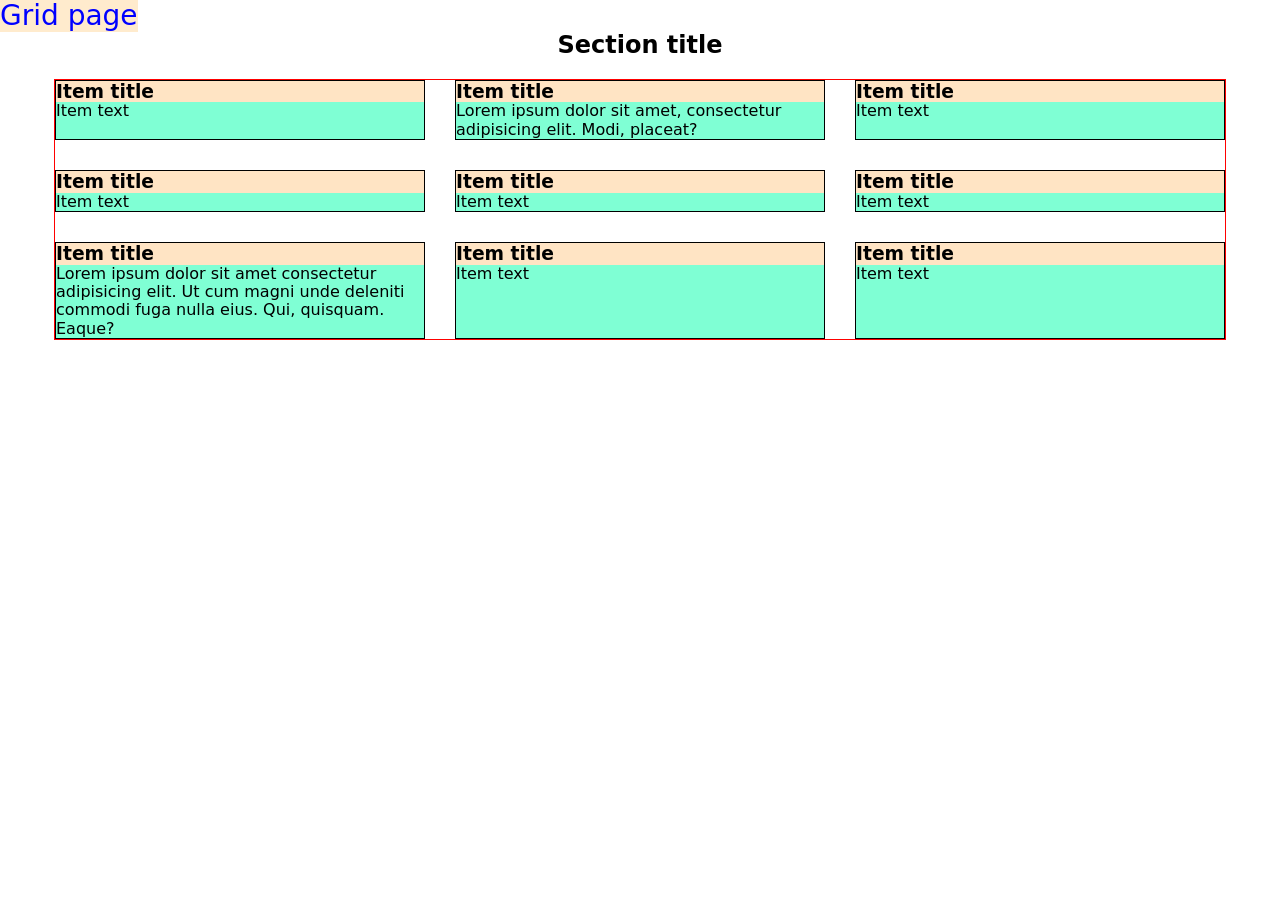
==== index.html @ f38763d9 "lesson 10" ====
<!doctype html>
<html lang="en">
  <head>
    <meta charset="UTF-8" />
    <meta name="viewport" content="width=device-width, initial-scale=1.0" />
    <title>Lesson 8</title>
    <link
      rel="stylesheet"
      href="https://cdn.jsdelivr.net/npm/modern-normalize@3.0.1/modern-normalize.min.css"
    />
    <link rel="stylesheet" href="./styles/styles.css" />
  </head>
  <body>
    <header>
      <a class="link" href="./grid.html">Grid page</a>
    </header>
    <main>
      <section>
        <div class="container">
          <h2>Section title</h2>
          <ul class="list">
            <li>
              <h3>Item title</h3>
              <p>Item text</p>
            </li>
            <li>
              <h3>Item title</h3>
              <p>
                Lorem ipsum dolor sit amet, consectetur adipisicing elit. Modi,
                placeat?
              </p>
            </li>
            <li>
              <h3>Item title</h3>
              <p>Item text</p>
            </li>
            <li>
              <h3>Item title</h3>
              <p>Item text</p>
            </li>
            <li>
              <h3>Item title</h3>
              <p>Item text</p>
            </li>
            <li>
              <h3>Item title</h3>
              <p>Item text</p>
            </li>
            <li>
              <h3>Item title</h3>
              <p>
                Lorem ipsum dolor sit amet consectetur adipisicing elit. Ut cum
                magni unde deleniti commodi fuga nulla eius. Qui, quisquam.
                Eaque?
              </p>
            </li>
            <li>
              <h3>Item title</h3>
              <p>Item text</p>
            </li>
            <li>
              <h3>Item title</h3>
              <p>Item text</p>
            </li>
          </ul>
        </div>
      </section>
    </main>
  </body>
</html>
---- styles/styles.css ----
h2,
h3,
p,
ul {
  margin: 0;
  padding: 0;
}

ul {
  list-style: none;
}

.container {
  width: 1200px;
  padding: 0 15px;
  margin: 0 auto;
}

h2 {
  text-align: center;
  margin-bottom: 20px;
}

.list {
  outline: 1px solid red;
  display: flex;
  flex-wrap: wrap;
  gap: 30px;
}

.list li {
  width: 370px;
  border: 1px solid black;
  display: flex;
  flex-direction: column;
}

.list li h3 {
  background-color: bisque;
}

.list li p {
  background-color: aquamarine;
  flex-grow: 1;
}

/* grid */

.grid {
  display: grid;
  /* grid-template-columns: 370px 370px 370px; */
  /* grid-template-columns: repeat(3, 370px); */
  grid-template-columns: repeat(3, auto);
  gap: 30px;
}

.grid li {
  background-color: aqua;
  border: 1px solid black;
  height: 404px;
}

.grid .item1 {
  background-color: blue;
  grid-column-start: 2;
  grid-column-end: 4;
  grid-row-start: 1;
  grid-row-end: 3;
  height: auto;
}

.grid .item2 {
  background-color: blue;
  grid-column-start: 1;
  grid-column-end: 3;
  grid-row-start: 4;
  grid-row-end: 6;
  height: auto;
}

.link {
  color: blue;
  text-decoration: none;
  font-size: 28px;
  background-color: blanchedalmond;
  /* transition-delay: 3000ms;
  transition-duration: 5000ms;
  transition-property: color, background-color;
  transition-timing-function: cubic-bezier(0.075, 0.82, 0.165, 1); */
  transition:
    color 1000ms ease-in-out,
    background-color 1000ms ease-in-out;
}

.link:hover,
.link:focus {
  color: blueviolet;
  background-color: darkkhaki;
}
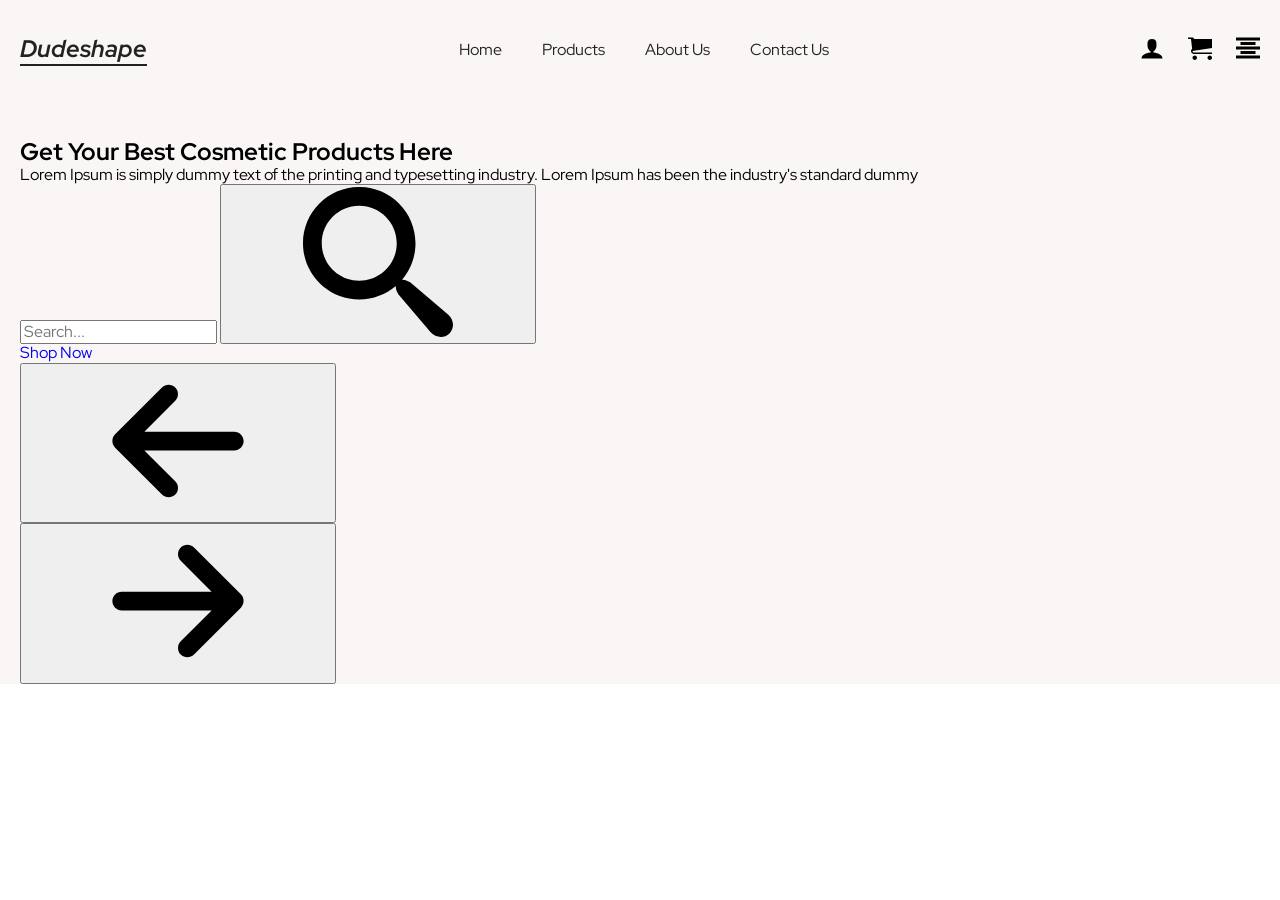
==== commit 54902831: "lesson-11" ====
--- a/index.html
+++ b/index.html
@@ -8,59 +8,76 @@
       rel="stylesheet"
       href="https://cdn.jsdelivr.net/npm/modern-normalize@3.0.1/modern-normalize.min.css"
     />
+    <link rel="preconnect" href="https://fonts.googleapis.com" />
+    <link rel="preconnect" href="https://fonts.gstatic.com" crossorigin />
+    <link
+      href="https://fonts.googleapis.com/css2?family=Red+Hat+Display:ital,wght@0,300..900;1,300..900&display=swap"
+      rel="stylesheet"
+    />
     <link rel="stylesheet" href="./styles/styles.css" />
   </head>
   <body>
     <header>
-      <a class="link" href="./grid.html">Grid page</a>
+      <div class="container">
+        <a href="./index.html" class="logo">Dudeshape</a>
+        <nav>
+          <ul>
+            <li><a href="#">Home</a></li>
+            <li><a href="#">Products</a></li>
+            <li><a href="#">About Us</a></li>
+            <li><a href="#">Contact Us</a></li>
+          </ul>
+        </nav>
+        <ul class="external-links">
+          <li>
+            <a href="#">
+              <svg>
+                <use href="./images/sprite.svg#icon-user"></use>
+              </svg>
+            </a>
+          </li>
+          <li>
+            <a href="#">
+              <svg>
+                <use href="./images/sprite.svg#icon-cart"></use></svg
+            ></a>
+          </li>
+          <li>
+            <a href="#">
+              <svg>
+                <use href="./images/sprite.svg#icon-list"></use></svg
+            ></a>
+          </li>
+        </ul>
+      </div>
     </header>
     <main>
-      <section>
+      <section class="hero">
         <div class="container">
-          <h2>Section title</h2>
-          <ul class="list">
+          <h1>Get Your Best Cosmetic Products Here</h1>
+          <p>
+            Lorem Ipsum is simply dummy text of the printing and typesetting
+            industry. Lorem Ipsum has been the industry's standard dummy
+          </p>
+          <form>
+            <input type="text" placeholder="Search..." />
+            <button type="submit">
+              <svg>
+                <use href="./images/sprite.svg#icon-search"></use>
+              </svg>
+            </button>
+          </form>
+          <a href="./index.html">Shop Now</a>
+          <ul>
             <li>
-              <h3>Item title</h3>
-              <p>Item text</p>
+              <button>
+                <svg><use href="./images/sprite.svg#icon-left"></use></svg>
+              </button>
             </li>
             <li>
-              <h3>Item title</h3>
-              <p>
-                Lorem ipsum dolor sit amet, consectetur adipisicing elit. Modi,
-                placeat?
-              </p>
-            </li>
-            <li>
-              <h3>Item title</h3>
-              <p>Item text</p>
-            </li>
-            <li>
-              <h3>Item title</h3>
-              <p>Item text</p>
-            </li>
-            <li>
-              <h3>Item title</h3>
-              <p>Item text</p>
-            </li>
-            <li>
-              <h3>Item title</h3>
-              <p>Item text</p>
-            </li>
-            <li>
-              <h3>Item title</h3>
-              <p>
-                Lorem ipsum dolor sit amet consectetur adipisicing elit. Ut cum
-                magni unde deleniti commodi fuga nulla eius. Qui, quisquam.
-                Eaque?
-              </p>
-            </li>
-            <li>
-              <h3>Item title</h3>
-              <p>Item text</p>
-            </li>
-            <li>
-              <h3>Item title</h3>
-              <p>Item text</p>
+              <button>
+                <svg><use href="./images/sprite.svg#icon-right"></use></svg>
+              </button>
             </li>
           </ul>
         </div>
--- a/styles/styles.css
+++ b/styles/styles.css
@@ -1,99 +1,93 @@
+:root {
+  --medium-color: #222222;
+}
+
+h1,
 h2,
 h3,
-p,
+p {
+  margin: 0;
+}
+
 ul {
+  list-style: none;
   margin: 0;
   padding: 0;
 }
 
-ul {
-  list-style: none;
+a {
+  text-decoration: none;
+}
+
+img {
+  display: block;
+}
+
+body {
+  font-family: 'Red Hat Display', sans-serif;
+}
+
+/* HEADER */
+
+header {
+  position: absolute;
+  width: 100%;
 }
 
 .container {
-  width: 1200px;
-  padding: 0 15px;
+  width: 1280px;
+  padding: 0 20px;
   margin: 0 auto;
 }
 
-h2 {
-  text-align: center;
-  margin-bottom: 20px;
+header .container {
+  display: flex;
+  justify-content: space-between;
+  align-items: center;
 }
 
-.list {
-  outline: 1px solid red;
-  display: flex;
-  flex-wrap: wrap;
-  gap: 30px;
+.logo {
+  color: var(--medium-color);
+  font-style: italic;
+  font-weight: 700;
+  font-size: 24px;
+  line-height: 1.25;
+  /* text-decoration-line: underline; */
 }
 
-.list li {
-  width: 370px;
-  border: 1px solid black;
-  display: flex;
-  flex-direction: column;
+.logo:after {
+  content: '';
+  display: block;
+  height: 2px;
+  background-color: var(--medium-color);
 }
 
-.list li h3 {
-  background-color: bisque;
+nav ul {
+  display: flex;
+  gap: 40px;
 }
 
-.list li p {
-  background-color: aquamarine;
-  flex-grow: 1;
+nav a {
+  padding: 40px 0;
+  display: block;
+  color: var(--medium-color);
+  font-size: 16px;
+  line-height: 1.25;
 }
 
-/* grid */
-
-.grid {
-  display: grid;
-  /* grid-template-columns: 370px 370px 370px; */
-  /* grid-template-columns: repeat(3, 370px); */
-  grid-template-columns: repeat(3, auto);
-  gap: 30px;
+.external-links {
+  display: flex;
+  gap: 24px;
 }
 
-.grid li {
-  background-color: aqua;
-  border: 1px solid black;
-  height: 404px;
+.external-links li svg {
+  width: 24px;
+  height: 24px;
 }
 
-.grid .item1 {
-  background-color: blue;
-  grid-column-start: 2;
-  grid-column-end: 4;
-  grid-row-start: 1;
-  grid-row-end: 3;
-  height: auto;
+/* HERO */
+
+.hero {
+  padding-top: 138px;
+  background-color: #f9f6f5;
 }
-
-.grid .item2 {
-  background-color: blue;
-  grid-column-start: 1;
-  grid-column-end: 3;
-  grid-row-start: 4;
-  grid-row-end: 6;
-  height: auto;
-}
-
-.link {
-  color: blue;
-  text-decoration: none;
-  font-size: 28px;
-  background-color: blanchedalmond;
-  /* transition-delay: 3000ms;
-  transition-duration: 5000ms;
-  transition-property: color, background-color;
-  transition-timing-function: cubic-bezier(0.075, 0.82, 0.165, 1); */
-  transition:
-    color 1000ms ease-in-out,
-    background-color 1000ms ease-in-out;
-}
-
-.link:hover,
-.link:focus {
-  color: blueviolet;
-  background-color: darkkhaki;
-}
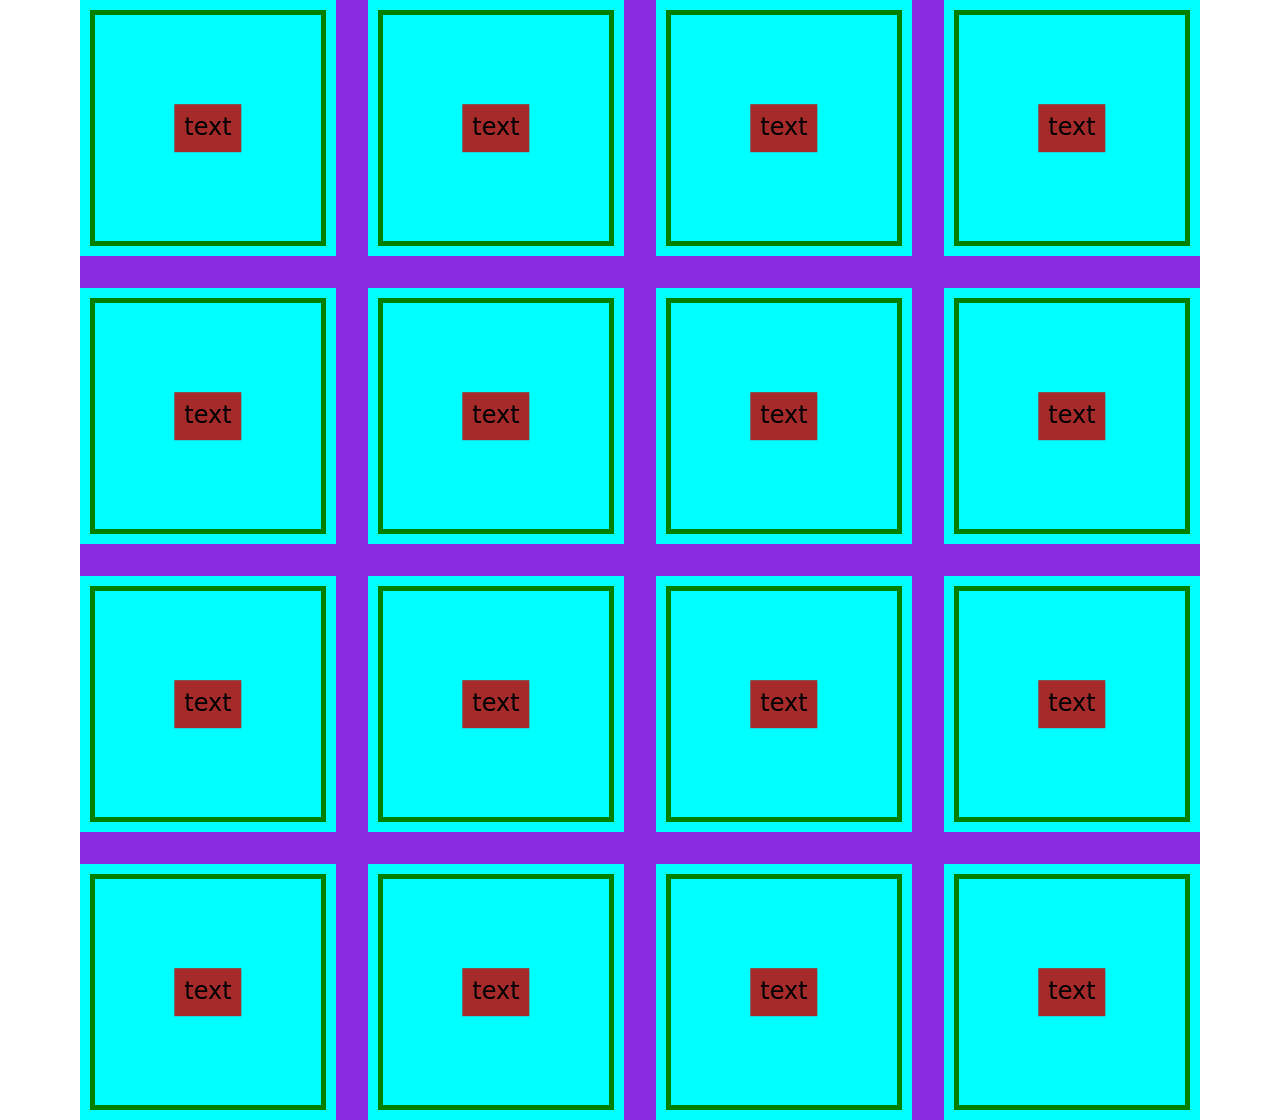
==== commit a8fd62b7: "lesson-12" ====
--- a/index.html
+++ b/index.html
@@ -8,80 +8,26 @@
       rel="stylesheet"
       href="https://cdn.jsdelivr.net/npm/modern-normalize@3.0.1/modern-normalize.min.css"
     />
-    <link rel="preconnect" href="https://fonts.googleapis.com" />
-    <link rel="preconnect" href="https://fonts.gstatic.com" crossorigin />
-    <link
-      href="https://fonts.googleapis.com/css2?family=Red+Hat+Display:ital,wght@0,300..900;1,300..900&display=swap"
-      rel="stylesheet"
-    />
     <link rel="stylesheet" href="./styles/styles.css" />
   </head>
   <body>
-    <header>
-      <div class="container">
-        <a href="./index.html" class="logo">Dudeshape</a>
-        <nav>
-          <ul>
-            <li><a href="#">Home</a></li>
-            <li><a href="#">Products</a></li>
-            <li><a href="#">About Us</a></li>
-            <li><a href="#">Contact Us</a></li>
-          </ul>
-        </nav>
-        <ul class="external-links">
-          <li>
-            <a href="#">
-              <svg>
-                <use href="./images/sprite.svg#icon-user"></use>
-              </svg>
-            </a>
-          </li>
-          <li>
-            <a href="#">
-              <svg>
-                <use href="./images/sprite.svg#icon-cart"></use></svg
-            ></a>
-          </li>
-          <li>
-            <a href="#">
-              <svg>
-                <use href="./images/sprite.svg#icon-list"></use></svg
-            ></a>
-          </li>
-        </ul>
-      </div>
-    </header>
-    <main>
-      <section class="hero">
-        <div class="container">
-          <h1>Get Your Best Cosmetic Products Here</h1>
-          <p>
-            Lorem Ipsum is simply dummy text of the printing and typesetting
-            industry. Lorem Ipsum has been the industry's standard dummy
-          </p>
-          <form>
-            <input type="text" placeholder="Search..." />
-            <button type="submit">
-              <svg>
-                <use href="./images/sprite.svg#icon-search"></use>
-              </svg>
-            </button>
-          </form>
-          <a href="./index.html">Shop Now</a>
-          <ul>
-            <li>
-              <button>
-                <svg><use href="./images/sprite.svg#icon-left"></use></svg>
-              </button>
-            </li>
-            <li>
-              <button>
-                <svg><use href="./images/sprite.svg#icon-right"></use></svg>
-              </button>
-            </li>
-          </ul>
-        </div>
-      </section>
-    </main>
+    <div class="container">
+      <div class="item"><p>text</p></div>
+      <div class="item"><p>text</p></div>
+      <div class="item"><p>text</p></div>
+      <div class="item"><p>text</p></div>
+      <div class="item"><p>text</p></div>
+      <div class="item"><p>text</p></div>
+      <div class="item"><p>text</p></div>
+      <div class="item"><p>text</p></div>
+      <div class="item"><p>text</p></div>
+      <div class="item"><p>text</p></div>
+      <div class="item"><p>text</p></div>
+      <div class="item"><p>text</p></div>
+      <div class="item"><p>text</p></div>
+      <div class="item"><p>text</p></div>
+      <div class="item"><p>text</p></div>
+      <div class="item"><p>text</p></div>
+    </div>
   </body>
 </html>
--- a/styles/styles.css
+++ b/styles/styles.css
@@ -1,93 +1,120 @@
-:root {
-  --medium-color: #222222;
-}
-
-h1,
-h2,
-h3,
 p {
   margin: 0;
 }
 
-ul {
-  list-style: none;
-  margin: 0;
-  padding: 0;
+.container {
+  width: 1120px;
+  margin: 0 auto;
+  background-color: blueviolet;
+  display: grid;
+  grid-template-columns: repeat(4, auto);
+  gap: 32px;
 }
 
-a {
-  text-decoration: none;
+.item {
+  background-color: aqua;
+  height: 256px;
+  position: relative;
+  transition: transform 500ms ease-in;
+  animation-name: increase;
+  animation-duration: 2s;
 }
 
-img {
-  display: block;
+.item:hover {
+  transform: skewX(-10deg);
 }
 
-body {
-  font-family: 'Red Hat Display', sans-serif;
+.item::after {
+  content: '';
+  display: block;
+  height: 236px;
+  width: 236px;
+  position: absolute;
+  /* background-color: red; */
+  top: 10px;
+  left: 10px;
+  border: 5px solid green;
+  animation: motion 300ms infinite;
 }
 
-/* HEADER */
-
-header {
+.item p {
+  z-index: 1;
   position: absolute;
-  width: 100%;
+  top: 50%;
+  left: 50%;
+  transform: translate(-50%, -50%);
+  font-size: 24px;
+  background-color: brown;
+  padding: 10px;
+  transition:
+    color 500ms ease-in,
+    opacity 500ms ease-in,
+    transform 500ms ease-in;
+  animation: example 5s infinite;
 }
 
-.container {
-  width: 1280px;
-  padding: 0 20px;
-  margin: 0 auto;
+.item p:hover {
+  color: blue;
+  opacity: 0.8;
+  transform: translate(-50%, -50%) rotate(360deg);
 }
 
-header .container {
-  display: flex;
-  justify-content: space-between;
-  align-items: center;
+@keyframes increase {
+  0% {
+    transform: scale(0.25);
+  }
+
+  /* 25% {
+    transform: scale(0.45);
+  }
+
+  50% {
+    transform: scale(0.65);
+  }
+
+  75% {
+    transform: scale(0.85);
+  } */
+
+  100% {
+    transform: scale(1);
+  }
 }
 
-.logo {
-  color: var(--medium-color);
-  font-style: italic;
-  font-weight: 700;
-  font-size: 24px;
-  line-height: 1.25;
-  /* text-decoration-line: underline; */
+@keyframes example {
+  0% {
+    background-color: #ff0000;
+    left: 0;
+    top: 0;
+  }
+  25% {
+    background-color: #ffff00;
+    left: 200px;
+    top: 0;
+  }
+  50% {
+    background-color: #0000ff;
+    left: 200px;
+    top: 200px;
+  }
+  75% {
+    background-color: #008000;
+    left: 0;
+    top: 200px;
+  }
+  100% {
+    background-color: #ff0000;
+    left: 0;
+    top: 0;
+  }
 }
 
-.logo:after {
-  content: '';
-  display: block;
-  height: 2px;
-  background-color: var(--medium-color);
+@keyframes motion {
+  0% {
+    border-style: dotted;
+  }
+
+  100% {
+    border-style: dashed;
+  }
 }
-
-nav ul {
-  display: flex;
-  gap: 40px;
-}
-
-nav a {
-  padding: 40px 0;
-  display: block;
-  color: var(--medium-color);
-  font-size: 16px;
-  line-height: 1.25;
-}
-
-.external-links {
-  display: flex;
-  gap: 24px;
-}
-
-.external-links li svg {
-  width: 24px;
-  height: 24px;
-}
-
-/* HERO */
-
-.hero {
-  padding-top: 138px;
-  background-color: #f9f6f5;
-}
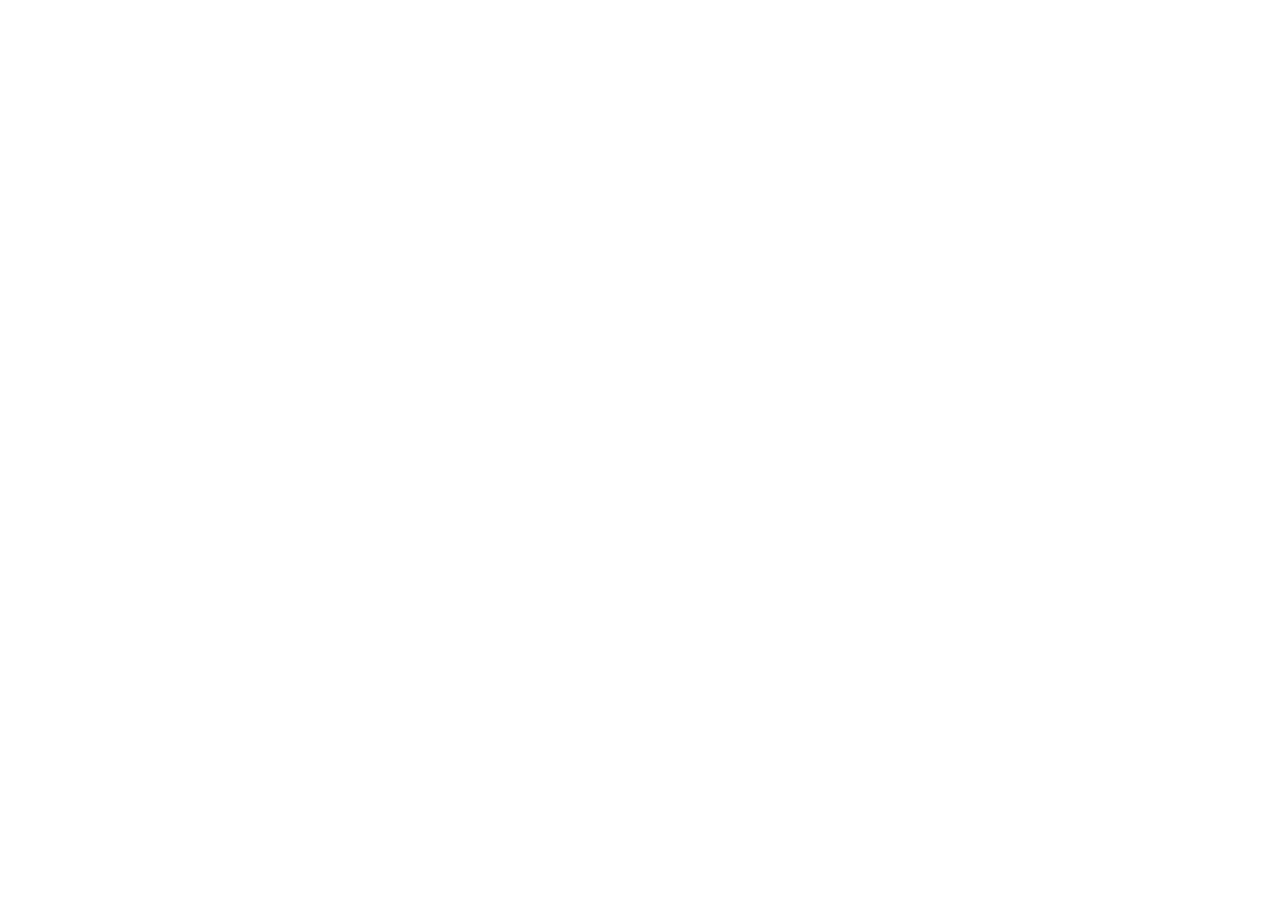
==== commit 2b3bc237: "lesson-13" ====
--- a/index.html
+++ b/index.html
@@ -10,24 +10,5 @@
     />
     <link rel="stylesheet" href="./styles/styles.css" />
   </head>
-  <body>
-    <div class="container">
-      <div class="item"><p>text</p></div>
-      <div class="item"><p>text</p></div>
-      <div class="item"><p>text</p></div>
-      <div class="item"><p>text</p></div>
-      <div class="item"><p>text</p></div>
-      <div class="item"><p>text</p></div>
-      <div class="item"><p>text</p></div>
-      <div class="item"><p>text</p></div>
-      <div class="item"><p>text</p></div>
-      <div class="item"><p>text</p></div>
-      <div class="item"><p>text</p></div>
-      <div class="item"><p>text</p></div>
-      <div class="item"><p>text</p></div>
-      <div class="item"><p>text</p></div>
-      <div class="item"><p>text</p></div>
-      <div class="item"><p>text</p></div>
-    </div>
-  </body>
+  <body></body>
 </html>
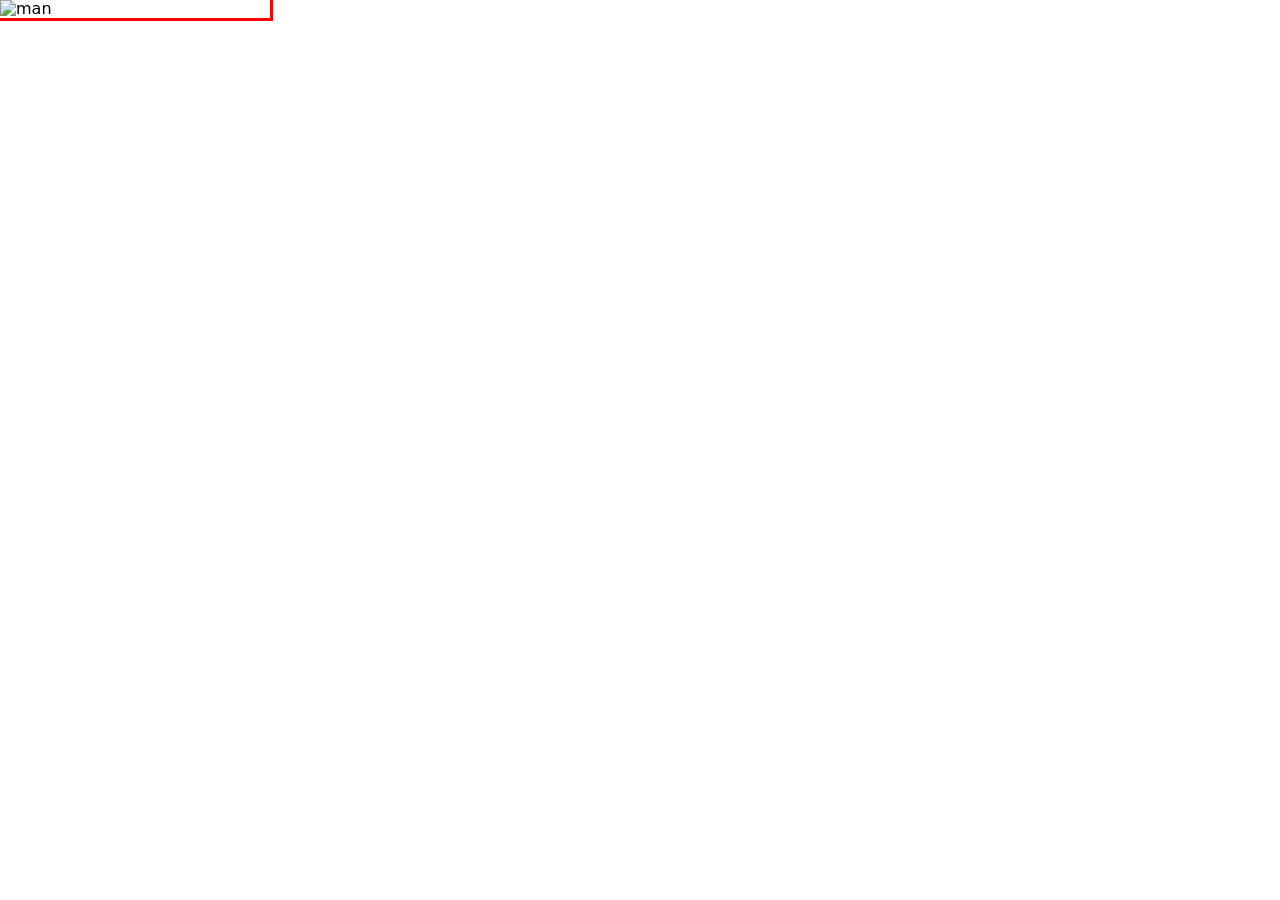
==== commit 36161b21: "adaptive images" ====
--- a/index.html
+++ b/index.html
@@ -10,5 +10,47 @@
     />
     <link rel="stylesheet" href="./styles/styles.css" />
   </head>
-  <body></body>
+  <body>
+    <section>
+      <div class="img-container">
+        <picture>
+          <source
+            media="(min-width: 1200px)"
+            srcset="
+              ./images/photo-desk1x.webp 1x,
+              ./images/photo-desk2x.webp 2x
+            "
+            type="image/webp"
+          />
+          <source
+            media="(min-width: 1200px)"
+            srcset="./images/photo-desk1x.jpg 1x, ./images/photo-desk2x.jpg 2x"
+            type="image/jpeg"
+          />
+          <source
+            media="(min-width: 768px)"
+            srcset="./images/photo-tab1x.webp 1x, ./images/photo-tab2x.webp 2x"
+            type="image/webp"
+          />
+          <source
+            media="(min-width: 768px)"
+            srcset="./images/photo-tab1x.jpg 1x, ./images/photo-tab2x.jpg 2x"
+            type="image/jpeg"
+          />
+          <source
+            media="(max-width: 767px)"
+            srcset="./images/photo-mob1x.webp 1x, ./images/photo-mob2x.webp 2x"
+            type="image/webp"
+          />
+          <source
+            media="(max-width: 767px)"
+            srcset="./images/photo-mob1x.jpg 1x, ./images/photo-mob2x.jpg 2x"
+            type="image/jpeg"
+          />
+          <img src="./images/cat-desktop.jpg" alt="man" />
+        </picture>
+      </div>
+      <div class="wrapper"></div>
+    </section>
+  </body>
 </html>
--- a/styles/styles.css
+++ b/styles/styles.css
@@ -0,0 +1,43 @@
+.img-container {
+  outline: 3px solid red;
+  width: 450px;
+}
+
+@media (min-width: 768px) {
+  .img-container {
+    width: 354px;
+  }
+}
+
+@media (min-width: 1200px) {
+  .img-container {
+    width: 270px;
+  }
+}
+
+.wrapper {
+  max-width: 1200px;
+  height: 700px;
+  background-image: url('../images/cat-desktop.jpg');
+  background-repeat: no-repeat;
+  background-size: cover;
+  background-position: center;
+}
+
+@media (min-width: 768px) and (min-resolution: 2dppx) {
+  .wrapper {
+    background-image: url('../images/cat-desktop@2x.jpg');
+  }
+}
+
+@media (max-width: 767px) {
+  .wrapper {
+    background-image: url('../images/cat-mobile.jpg');
+  }
+}
+
+@media (max-width: 767px) and (min-resolution: 2dppx) {
+  .wrapper {
+    background-image: url('../images/cat-mobile@2x.jpg');
+  }
+}
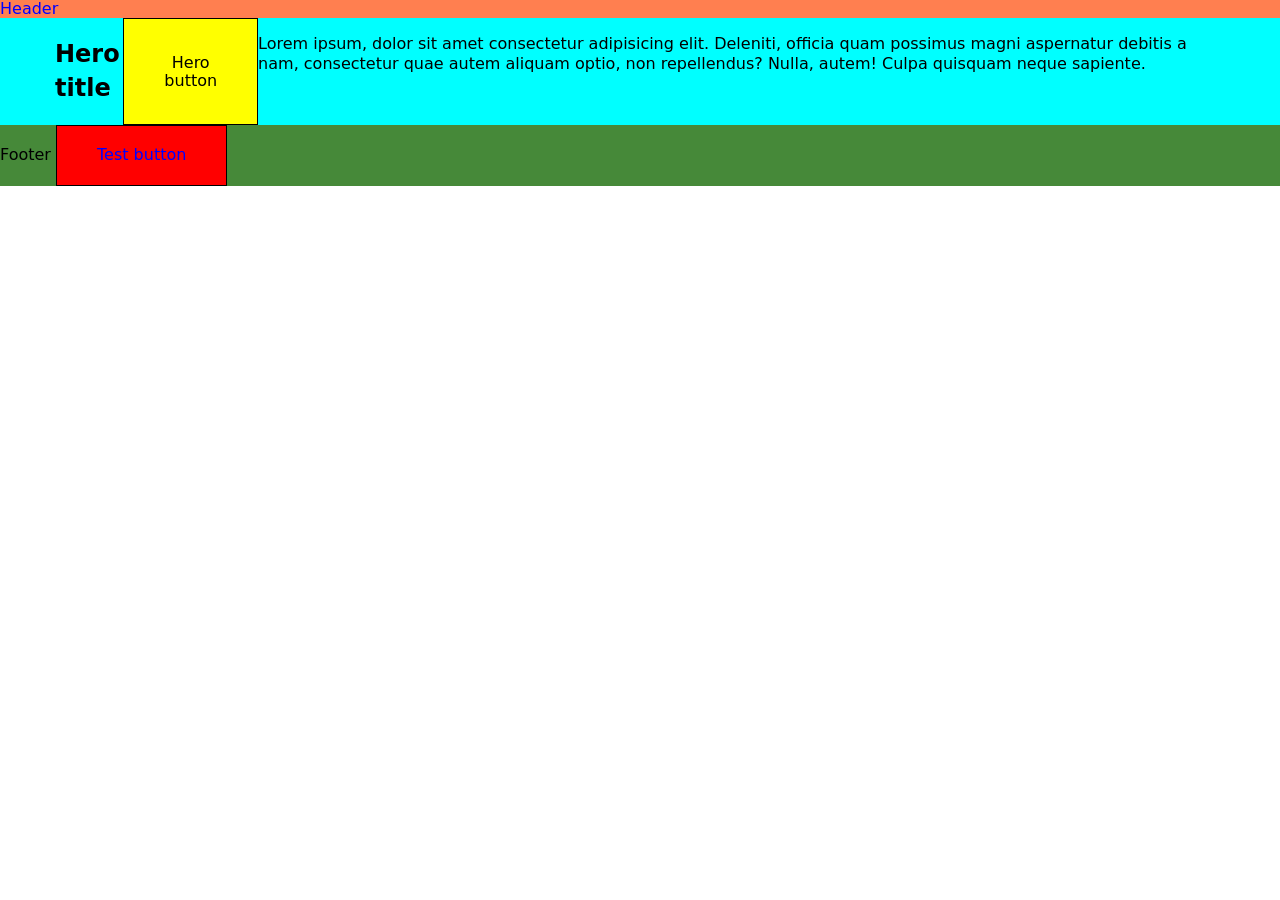
==== commit ff2cd471: "lesson-14" ====
--- a/index.html
+++ b/index.html
@@ -3,54 +3,31 @@
   <head>
     <meta charset="UTF-8" />
     <meta name="viewport" content="width=device-width, initial-scale=1.0" />
-    <title>Lesson 8</title>
+    <title>Document</title>
     <link
       rel="stylesheet"
       href="https://cdn.jsdelivr.net/npm/modern-normalize@3.0.1/modern-normalize.min.css"
     />
-    <link rel="stylesheet" href="./styles/styles.css" />
+    <link rel="stylesheet" href="./css/main.min.css" />
   </head>
   <body>
-    <section>
-      <div class="img-container">
-        <picture>
-          <source
-            media="(min-width: 1200px)"
-            srcset="
-              ./images/photo-desk1x.webp 1x,
-              ./images/photo-desk2x.webp 2x
-            "
-            type="image/webp"
-          />
-          <source
-            media="(min-width: 1200px)"
-            srcset="./images/photo-desk1x.jpg 1x, ./images/photo-desk2x.jpg 2x"
-            type="image/jpeg"
-          />
-          <source
-            media="(min-width: 768px)"
-            srcset="./images/photo-tab1x.webp 1x, ./images/photo-tab2x.webp 2x"
-            type="image/webp"
-          />
-          <source
-            media="(min-width: 768px)"
-            srcset="./images/photo-tab1x.jpg 1x, ./images/photo-tab2x.jpg 2x"
-            type="image/jpeg"
-          />
-          <source
-            media="(max-width: 767px)"
-            srcset="./images/photo-mob1x.webp 1x, ./images/photo-mob2x.webp 2x"
-            type="image/webp"
-          />
-          <source
-            media="(max-width: 767px)"
-            srcset="./images/photo-mob1x.jpg 1x, ./images/photo-mob2x.jpg 2x"
-            type="image/jpeg"
-          />
-          <img src="./images/cat-desktop.jpg" alt="man" />
-        </picture>
-      </div>
-      <div class="wrapper"></div>
-    </section>
+    <header>Header</header>
+    <main>
+      <section class="hero">
+        <div class="container">
+          <h2 class="hero__title">Hero title</h2>
+          <button class="hero__button">Hero button</button>
+          <p>
+            Lorem ipsum, dolor sit amet consectetur adipisicing elit. Deleniti,
+            officia quam possimus magni aspernatur debitis a nam, consectetur
+            quae autem aliquam optio, non repellendus? Nulla, autem! Culpa
+            quisquam neque sapiente.
+          </p>
+        </div>
+      </section>
+    </main>
+    <footer>
+      Footer <button class="footer__button text-secondary">Test button</button>
+    </footer>
   </body>
 </html>
--- a/css/main.min.css
+++ b/css/main.min.css
@@ -0,0 +1 @@
+.text-main{color:brown}.text-secondary{color:blue}.text-green{color:#456839}header{background-color:coral;color:blue}.footer__button,.hero__button{cursor:pointer;border:1px solid #000;padding:20px 40px}.hero{background-color:aqua}.hero>.container{display:flex}.hero__button{background-color:#ff0}.hero__title{font-size:24px;line-height:1.4;font-weight:700}.hero p{font-size:16px;line-height:1.2;font-weight:400}footer{background-color:#468939}.footer__button{background-color:red}.container{width:100%;margin:0 auto;padding:0 15px}@media screen and (min-width: 768px){.container{width:768px}}@media screen and (min-width: 1200px){.container{width:1200px}}/*# sourceMappingURL=main.min.css.map */
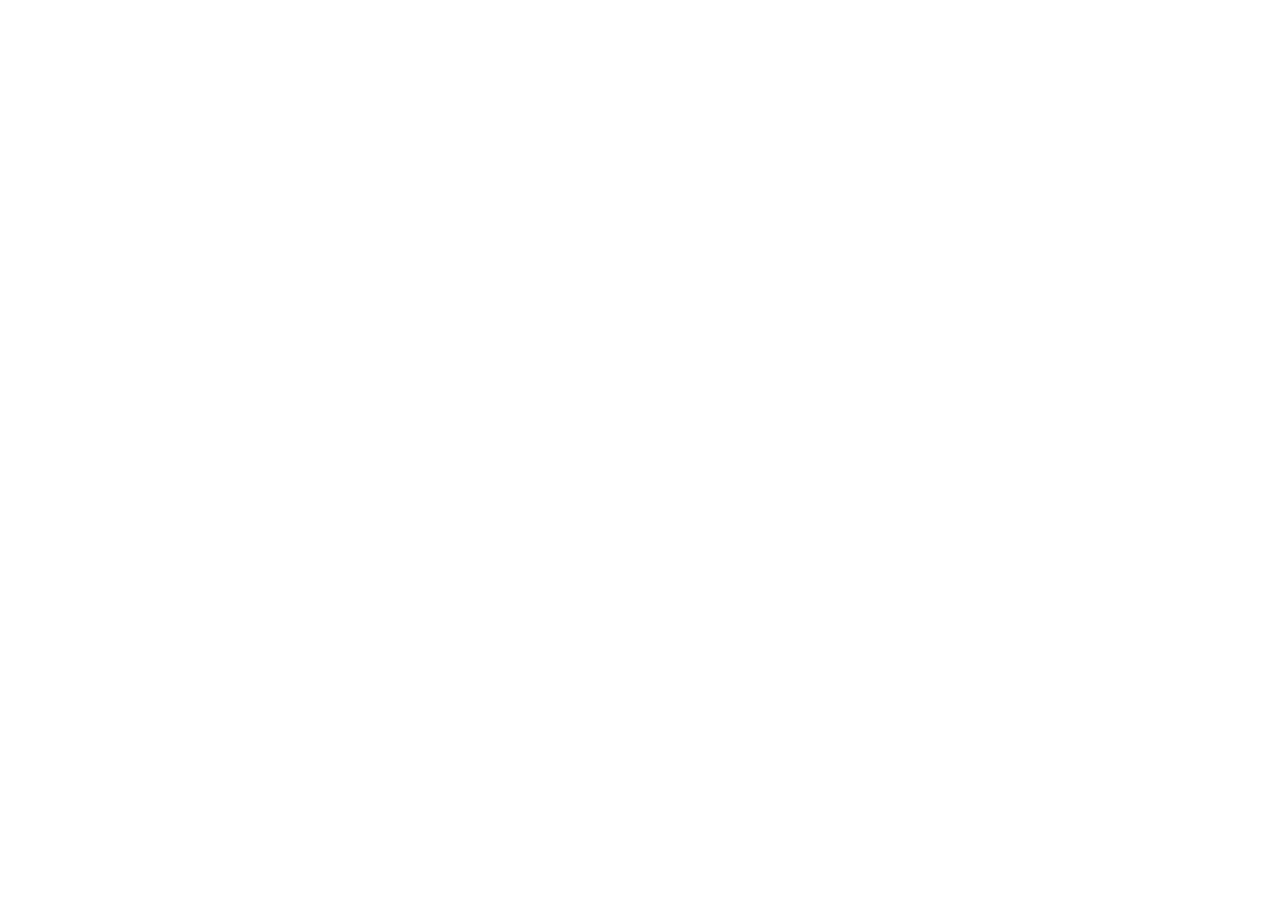
==== commit 272d5ecc: "lesson-15" ====
--- a/index.html
+++ b/index.html
@@ -4,30 +4,9 @@
     <meta charset="UTF-8" />
     <meta name="viewport" content="width=device-width, initial-scale=1.0" />
     <title>Document</title>
-    <link
-      rel="stylesheet"
-      href="https://cdn.jsdelivr.net/npm/modern-normalize@3.0.1/modern-normalize.min.css"
-    />
-    <link rel="stylesheet" href="./css/main.min.css" />
   </head>
   <body>
-    <header>Header</header>
-    <main>
-      <section class="hero">
-        <div class="container">
-          <h2 class="hero__title">Hero title</h2>
-          <button class="hero__button">Hero button</button>
-          <p>
-            Lorem ipsum, dolor sit amet consectetur adipisicing elit. Deleniti,
-            officia quam possimus magni aspernatur debitis a nam, consectetur
-            quae autem aliquam optio, non repellendus? Nulla, autem! Culpa
-            quisquam neque sapiente.
-          </p>
-        </div>
-      </section>
-    </main>
-    <footer>
-      Footer <button class="footer__button text-secondary">Test button</button>
-    </footer>
+    <script src="./index.js" type="module"></script>
+    <!-- <script src="./script.js" type="module"></script> -->
   </body>
 </html>
